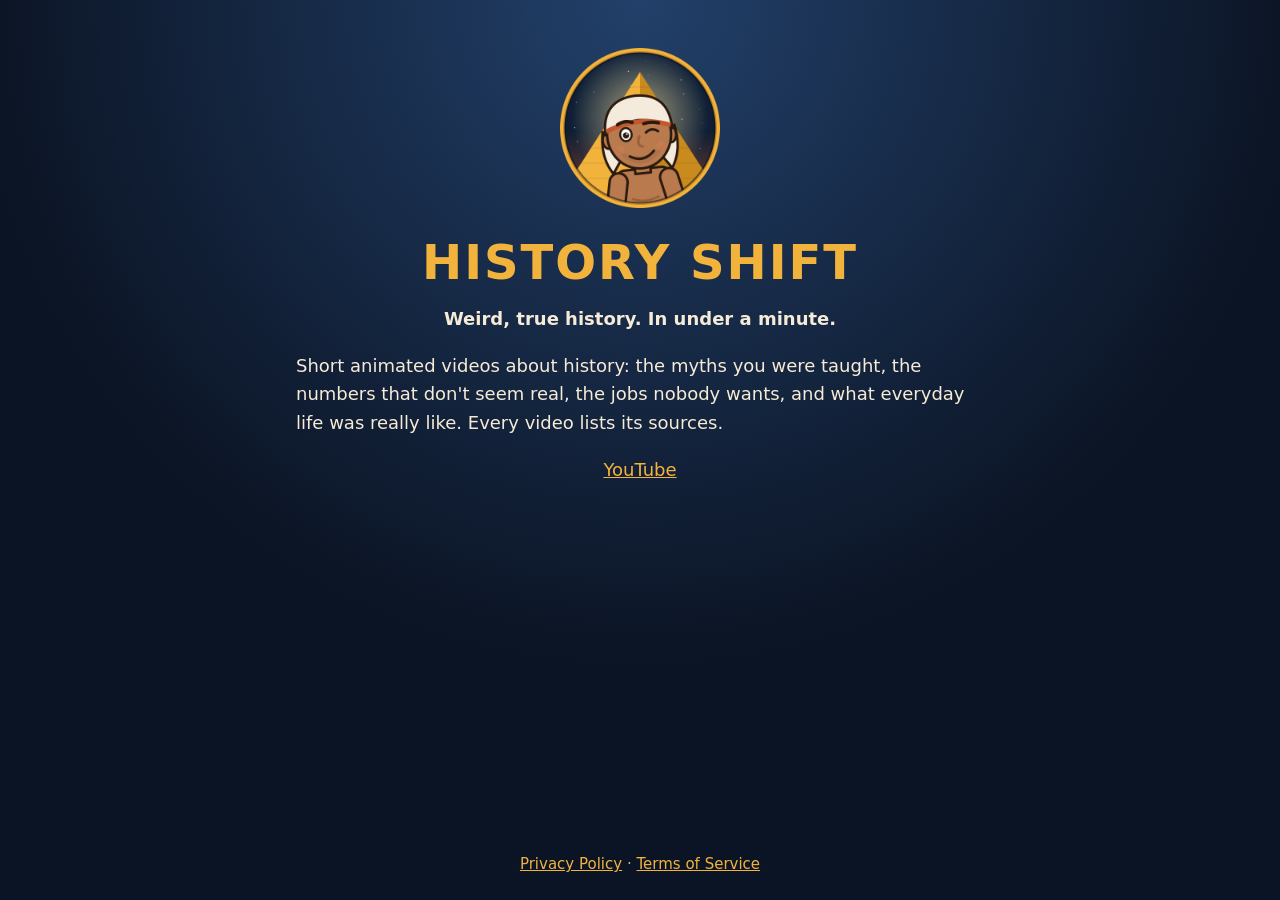
==== index.html @ b9410c6f "Web del canal: portada, política de privacidad y condiciones Necesarias para publicar las apps de su" ====
<!doctype html>
<html lang="en">
<head>
  <meta charset="utf-8">
  <meta name="viewport" content="width=device-width, initial-scale=1">
  <title>History Shift</title>
  <meta name="description" content="Weird, true history. In under a minute.">
  <link rel="icon" href="perfil.png">
  <link rel="stylesheet" href="estilo.css">
</head>
<body>
  <main>
    <img class="logo" src="perfil.png" alt="History Shift logo" width="160" height="160">
    <h1>HISTORY SHIFT</h1>
    <p class="lema">Weird, true history. In under a minute.</p>
    <p>Short animated videos about history: the myths you were taught, the numbers that don't seem real, the jobs nobody wants, and what everyday life was really like. Every video lists its sources.</p>
    <p class="enlaces">
      <a href="https://www.youtube.com/@historyshift-g4b">YouTube</a>
    </p>
  </main>
  <footer>
    <a href="privacy.html">Privacy Policy</a> · <a href="terms.html">Terms of Service</a>
  </footer>
</body>
</html>
---- estilo.css ----
:root {
  --fondo: #0b1424;
  --texto: #f6ebd6;
  --oro: #f2b33d;
  --tenue: #b8b0a2;
}
* { box-sizing: border-box; }
body {
  margin: 0;
  min-height: 100vh;
  display: flex;
  flex-direction: column;
  background: radial-gradient(circle at 50% 0%, #22406a 0%, var(--fondo) 60%);
  color: var(--texto);
  font: 18px/1.6 system-ui, -apple-system, "Segoe UI", sans-serif;
}
main { flex: 1; max-width: 720px; margin: 0 auto; padding: 48px 16px; }
.logo { display: block; margin: 0 auto 16px; }
h1 { text-align: center; color: var(--oro); font-size: 48px; letter-spacing: 2px; margin: 0; }
h2 { color: var(--oro); margin-top: 32px; }
.lema { text-align: center; font-weight: 700; margin-top: 4px; }
.enlaces { text-align: center; }
a { color: var(--oro); }
footer { text-align: center; padding: 24px 16px; color: var(--tenue); font-size: 15px; }
.fecha { color: var(--tenue); }
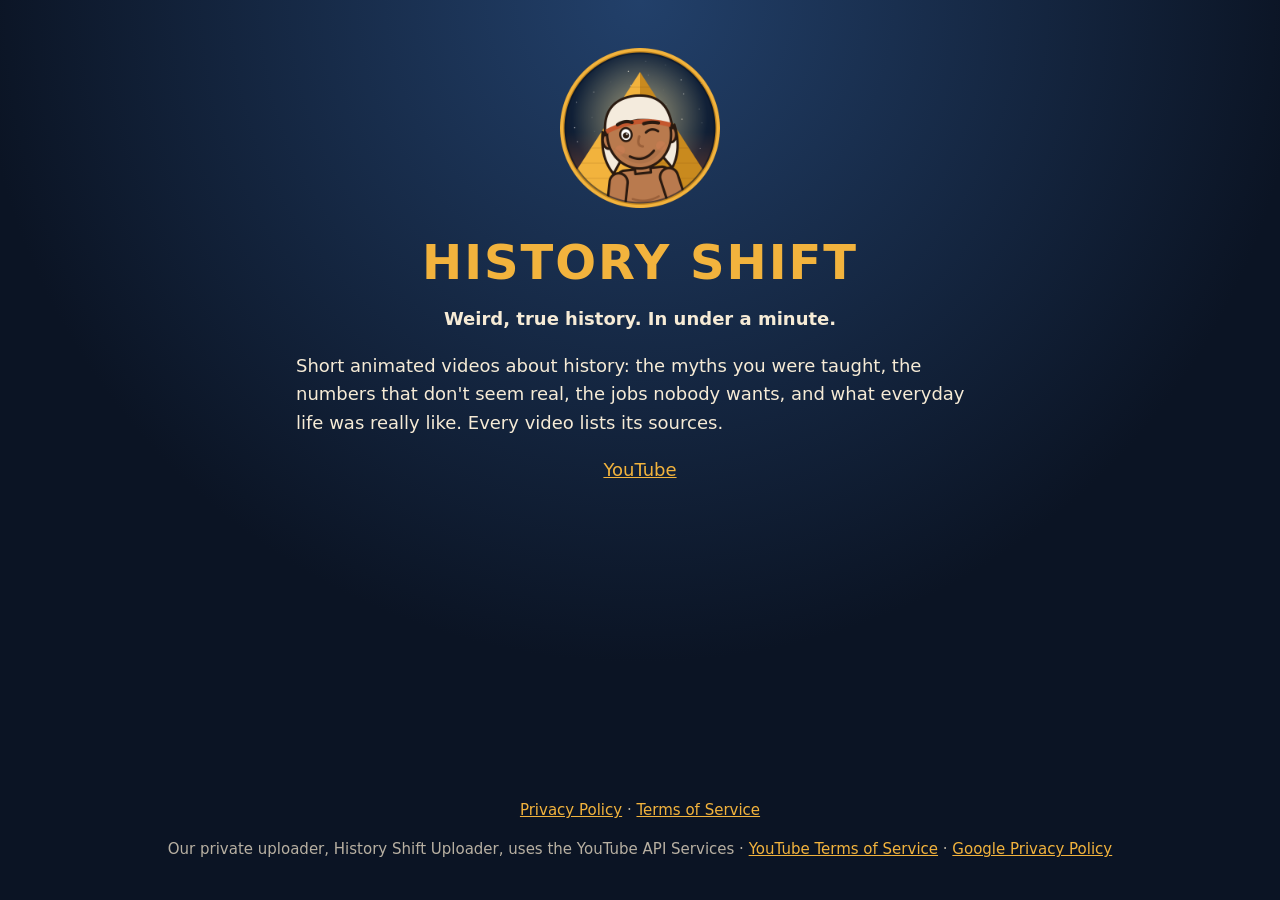
==== commit 2eff9790: "Web: enlaces y apartado de YouTube API Services para la auditoría YouTube exige que la política de p" ====
--- a/index.html
+++ b/index.html
@@ -20,6 +20,7 @@
   </main>
   <footer>
     <a href="privacy.html">Privacy Policy</a> · <a href="terms.html">Terms of Service</a>
+    <p>Our private uploader, History Shift Uploader, uses the YouTube API Services · <a href="https://www.youtube.com/t/terms">YouTube Terms of Service</a> · <a href="https://policies.google.com/privacy">Google Privacy Policy</a></p>
   </footer>
 </body>
 </html>
